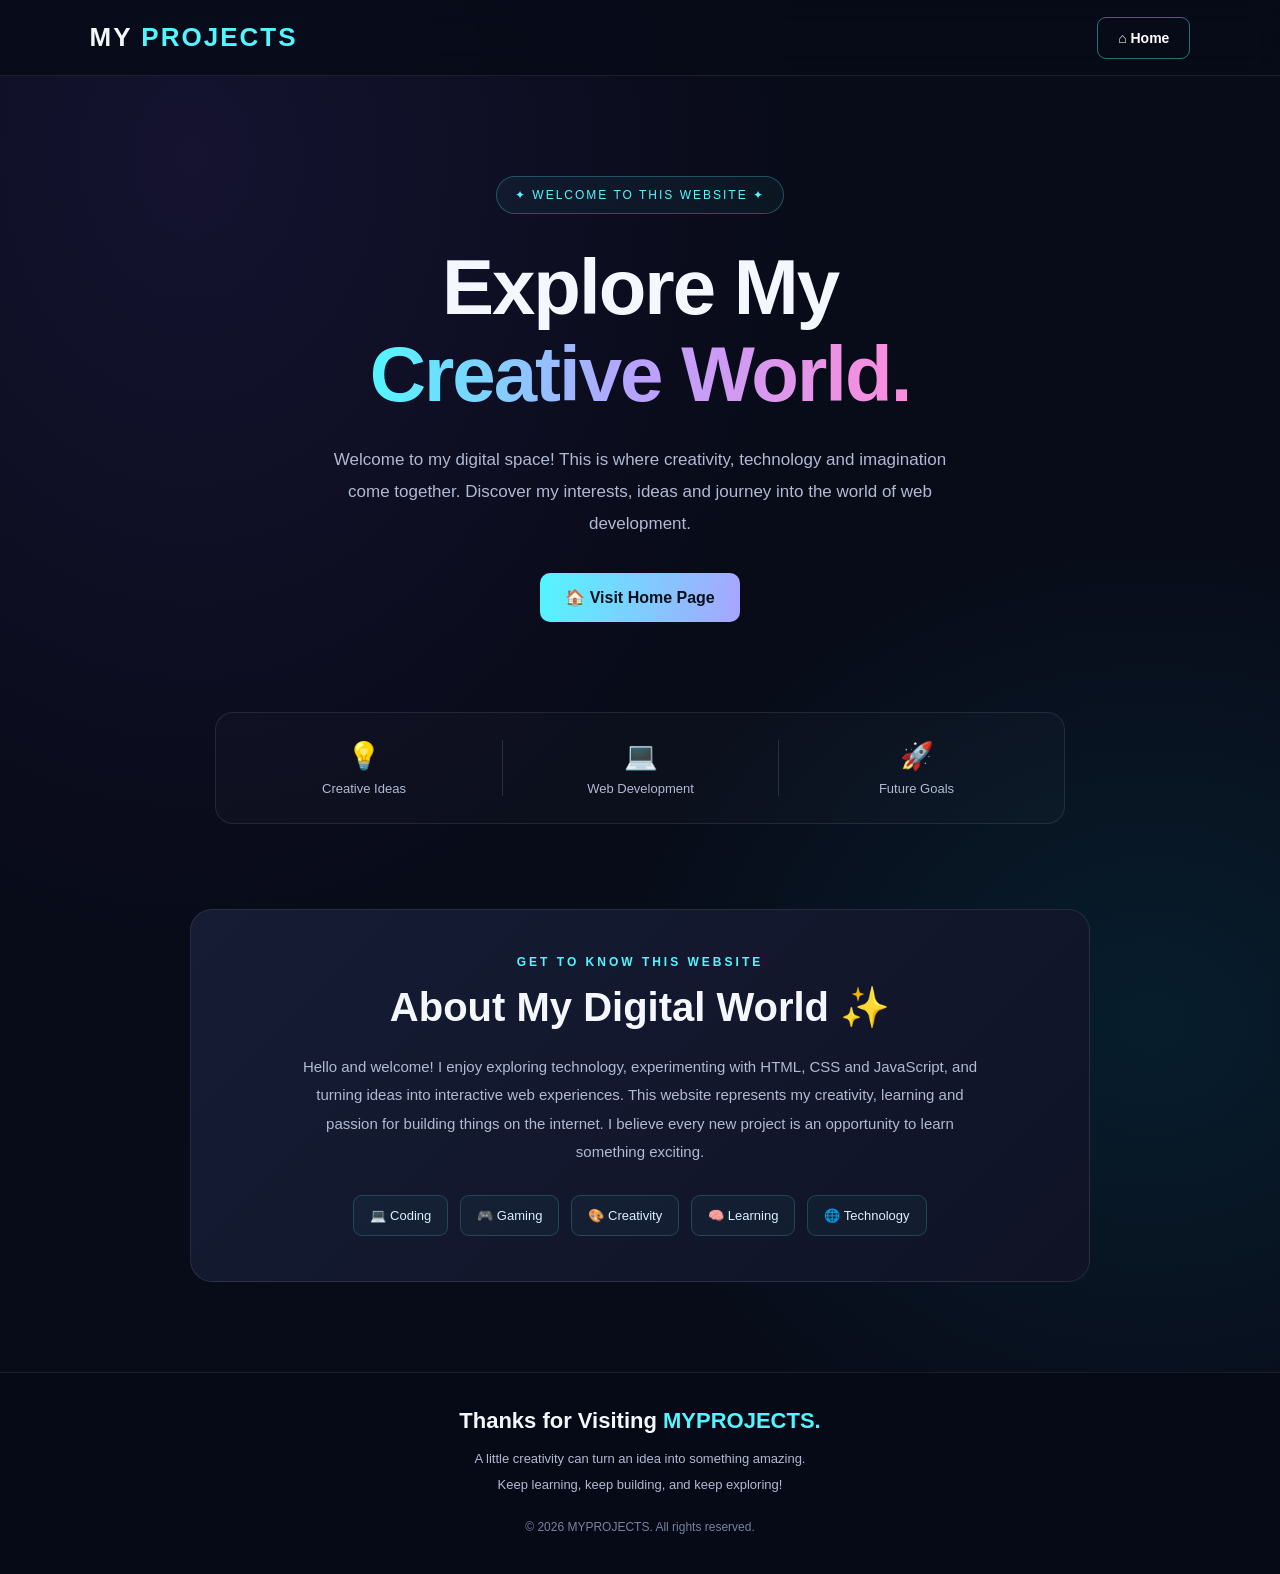
==== index.html @ be24fd2b "Restore index.html with original content" ====
<!DOCTYPE html>
<html lang="en">
<head>
<meta charset="UTF-8">
<meta name="viewport" content="width=device-width, initial-scale=1.0">
<title>MY PROJECTS</title>
<meta name="description" content="Welcome to my creative digital world. Explore my interests, creativity and web development journey.">

<style>
:root {
    --bg: #080b18;
    --panel: #11172b;
    --cyan: #53f6ff;
    --purple: #a78bfa;
    --white: #f5f7ff;
    --muted: #b0bad2;
}

* {
    margin: 0;
    padding: 0;
    box-sizing: border-box;
}

html { scroll-behavior: smooth; }

body {
    font-family: Arial, sans-serif;
    color: var(--white);
    background:
        radial-gradient(ellipse at 15% 10%, #5239a42c, transparent 40%),
        radial-gradient(ellipse at 90% 65%, #00d9ff17, transparent 35%),
        var(--bg);
    min-height: 100vh;
    overflow-x: hidden;
}

/* NAVIGATION */
header {
    padding: 22px 7%;
    display: flex;
    align-items: center;
    justify-content: space-between;
    background: #080b18dd;
    border-bottom: 1px solid #ffffff15;
    backdrop-filter: blur(14px);
}

.logo {
    font-size: 26px;
    font-weight: 900;
    letter-spacing: 2px;
}

.logo span { color: var(--cyan); }

nav a {
    text-decoration: none;
    color: white;
    border: 1px solid #53f6ff70;
    border-radius: 9px;
    padding: 12px 20px;
    font-size: 14px;
    font-weight: bold;
    transition: .25s;
}

nav a:hover {
    color: #07101b;
    background: var(--cyan);
    box-shadow: 0 0 20px #53f6ff55;
}

/* HERO */
.hero {
    min-height: 570px;
    padding: 100px 20px 90px;
    display: flex;
    flex-direction: column;
    align-items: center;
    justify-content: center;
    text-align: center;
}

.badge {
    padding: 11px 18px;
    border: 1px solid #53f6ff45;
    background: #53f6ff0c;
    border-radius: 40px;
    color: var(--cyan);
    font-size: 12px;
    letter-spacing: 2px;
    margin-bottom: 30px;
}

.hero h1 {
    font-size: clamp(42px, 8vw, 78px);
    line-height: 1.12;
    letter-spacing: -2px;
    font-weight: 900;
}

.gradient {
    background: linear-gradient(90deg, #53f6ff, #b9a1ff, #ff8cdb);
    background-clip: text;
    -webkit-background-clip: text;
    color: transparent;
}

.hero p {
    max-width: 650px;
    margin-top: 25px;
    color: var(--muted);
    font-size: 17px;
    line-height: 1.9;
}

.hero-button {
    display: inline-block;
    margin-top: 32px;
    padding: 15px 25px;
    border-radius: 10px;
    background: linear-gradient(100deg, var(--cyan), #a8a5ff);
    color: #07101b;
    text-decoration: none;
    font-weight: bold;
    transition: .25s;
}

.hero-button:hover {
    transform: translateY(-4px);
    box-shadow: 0 10px 30px #53f6ff30;
}

/* HIGHLIGHTS */
.highlights {
    width: min(850px, 90%);
    margin: 0 auto 85px;
    display: grid;
    grid-template-columns: repeat(3, 1fr);
    border: 1px solid #ffffff17;
    background: #ffffff05;
    border-radius: 18px;
    padding: 27px 10px;
    text-align: center;
}

.highlight + .highlight {
    border-left: 1px solid #ffffff20;
}

.highlight h2 {
    font-size: 27px;
    color: var(--cyan);
    margin-bottom: 9px;
}

.highlight p {
    color: var(--muted);
    font-size: 13px;
}

/* ABOUT */
.about {
    width: min(900px, 88%);
    margin: 0 auto 90px;
    padding: 45px 35px;
    border: 1px solid #ffffff18;
    background: linear-gradient(135deg, #151c34, #101326);
    border-radius: 22px;
    text-align: center;
    scroll-margin-top: 30px;
}

.section-label {
    color: var(--cyan);
    font-size: 12px;
    font-weight: bold;
    letter-spacing: 3px;
    margin-bottom: 15px;
}

.about h2 {
    font-size: clamp(28px, 5vw, 40px);
    margin-bottom: 22px;
}

.about > p {
    max-width: 680px;
    margin: 0 auto;
    color: var(--muted);
    line-height: 1.9;
    font-size: 15px;
}

.interests {
    display: flex;
    flex-wrap: wrap;
    justify-content: center;
    gap: 12px;
    margin-top: 28px;
}

.interest {
    padding: 12px 16px;
    border: 1px solid #53f6ff30;
    background: #53f6ff09;
    border-radius: 9px;
    font-size: 13px;
    color: #dceeff;
}

/* FOOTER */
footer {
    padding: 35px 20px;
    text-align: center;
    background: #060916;
    border-top: 1px solid #ffffff15;
}

footer h3 {
    font-size: 22px;
    margin-bottom: 12px;
}

footer h3 span { color: var(--cyan); }

footer p {
    color: var(--muted);
    font-size: 13px;
    line-height: 2;
}

footer .copyright {
    margin-top: 17px;
    color: #77839f;
    font-size: 12px;
}

@media (max-width: 600px) {
    header {
        padding: 20px 5%;
    }

    .logo { font-size: 21px; }

    nav a {
        padding: 10px 13px;
        font-size: 12px;
    }

    .hero {
        min-height: 490px;
        padding: 75px 20px;
    }

    .hero h1 { letter-spacing: -1px; }

    .hero p { font-size: 15px; }

    .highlights {
        padding: 22px 5px;
    }

    .highlight h2 { font-size: 21px; }

    .highlight p { font-size: 11px; }

    .about {
        padding: 35px 20px;
    }
}

@media (prefers-reduced-motion: reduce) {
    html { scroll-behavior: auto; }
    *, *::before, *::after { transition: none; }
}
</style>
</head>

<body>

<header>
    <div class="logo">MY<span> PROJECTS</span></div>

    <!-- Only one navigation link -->
    <nav>
        <a href="index.html">⌂ Home</a>
    </nav>
</header>

<main>

    <section class="hero">
        <div class="badge">✦ WELCOME TO THIS WEBSITE ✦</div>

        <h1>
            Explore My<br>
            <span class="gradient">Creative World.</span>
        </h1>

        <p>
            Welcome to my digital space! This is where creativity,
            technology and imagination come together.
            Discover my interests, ideas and journey into the world of web development.
        </p>

        <a href="home.html" class="hero-button">
            🏠 Visit Home Page
        </a>
    </section>

    <section class="highlights">
        <div class="highlight">
            <h2>💡</h2>
            <p>Creative Ideas</p>
        </div>

        <div class="highlight">
            <h2>💻</h2>
            <p>Web Development</p>
        </div>

        <div class="highlight">
            <h2>🚀</h2>
            <p>Future Goals</p>
        </div>
    </section>

    <section class="about" id="about">
        <div class="section-label">GET TO KNOW THIS WEBSITE</div>

        <h2>About My Digital World ✨</h2>

        <p>
            Hello and welcome! I enjoy exploring technology,
            experimenting with HTML, CSS and JavaScript,
            and turning ideas into interactive web experiences.
            This website represents my creativity, learning
            and passion for building things on the internet.
            I believe every new project is an opportunity
            to learn something exciting.
        </p>

        <div class="interests">
            <div class="interest">💻 Coding</div>
            <div class="interest">🎮 Gaming</div>
            <div class="interest">🎨 Creativity</div>
            <div class="interest">🧠 Learning</div>
            <div class="interest">🌐 Technology</div>
        </div>
    </section>

</main>

<footer>
    <h3>Thanks for Visiting <span>MYPROJECTS.</span></h3>

    <p>
        A little creativity can turn an idea into something amazing.<br>
        Keep learning, keep building, and keep exploring!
    </p>

    <p class="copyright">
        © 2026 MYPROJECTS. All rights reserved.
    </p>
</footer>

</body>
</html>
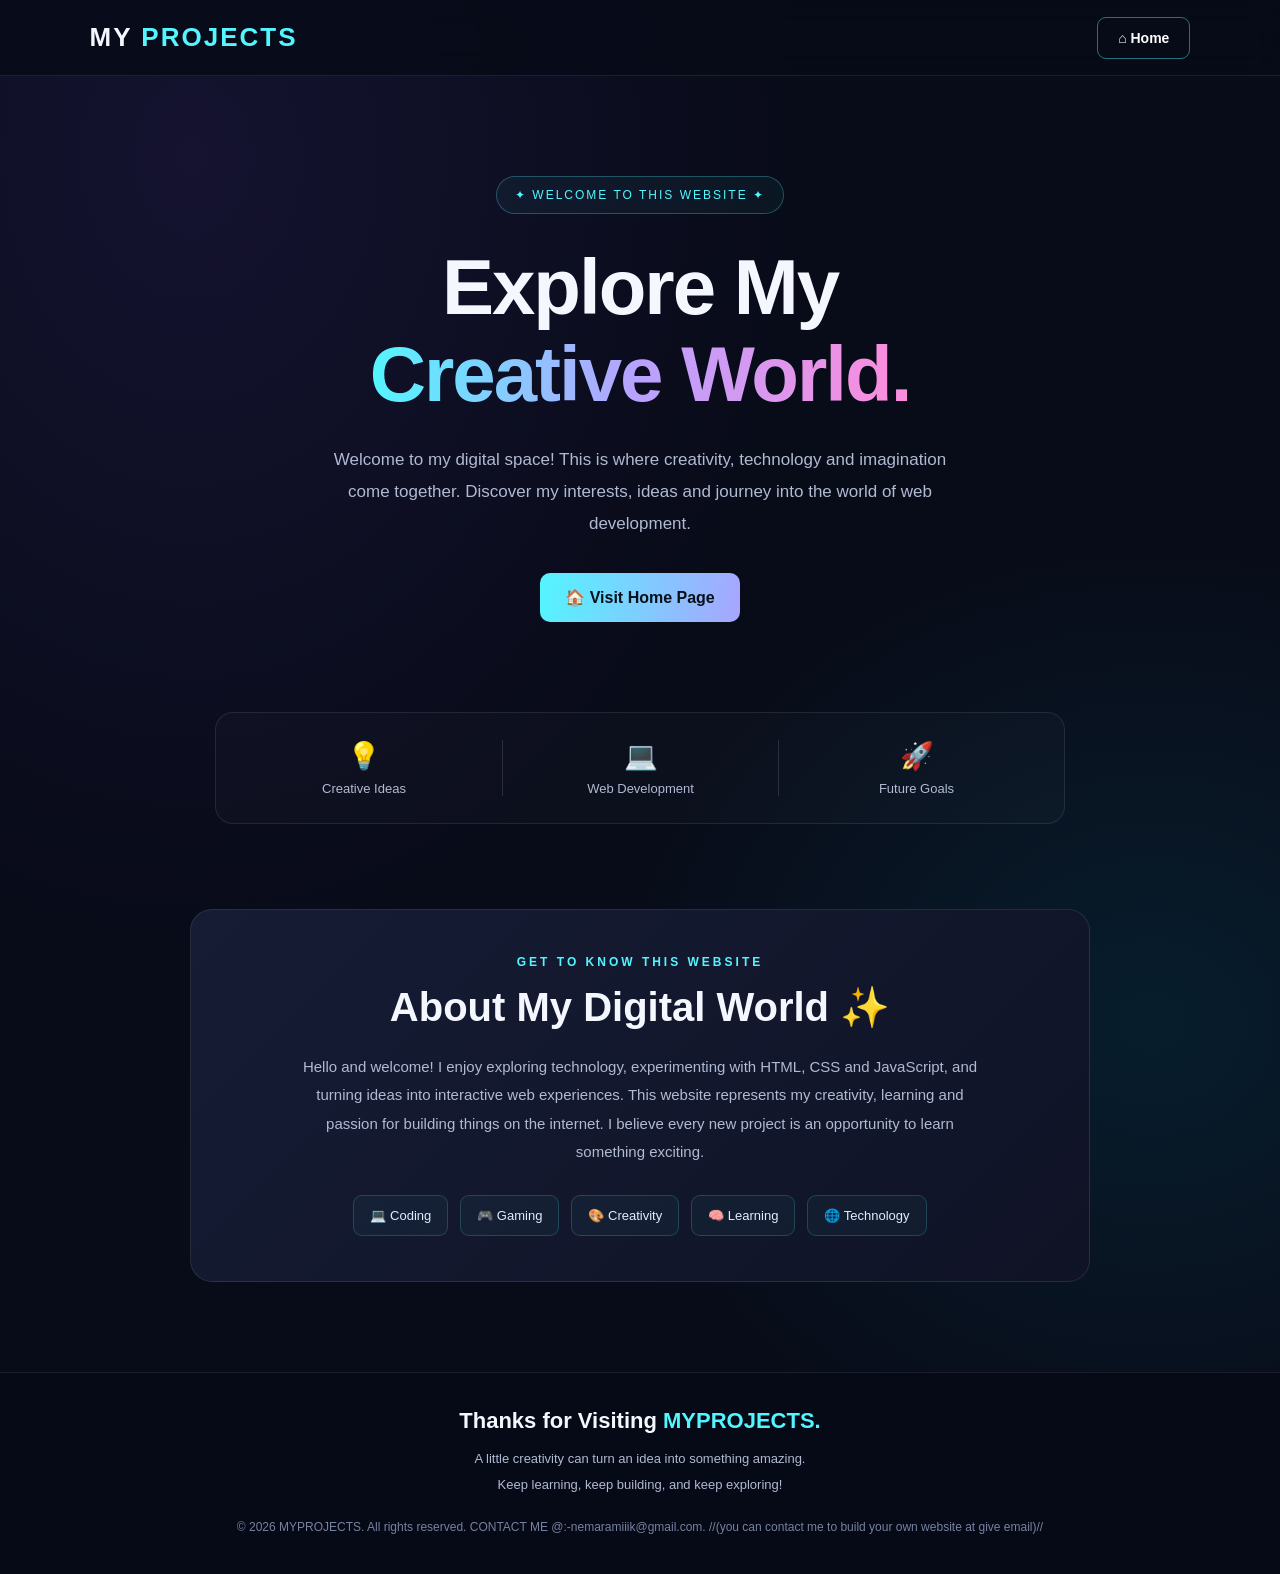
==== commit 83940aa9: "Update footer with contact email Added contact information in the footer section." ====
--- a/index.html
+++ b/index.html
@@ -306,7 +306,7 @@
             Discover my interests, ideas and journey into the world of web development.
         </p>
 
-        <a href="home.html" class="hero-button">
+        <a href="Home.html" class="hero-button">
             🏠 Visit Home Page
         </a>
     </section>
@@ -364,6 +364,8 @@
 
     <p class="copyright">
         © 2026 MYPROJECTS. All rights reserved.
+        CONTACT ME @:-nemaramiiik@gmail.com.
+        //(you can contact me to build your own website at give email)//
     </p>
 </footer>
 
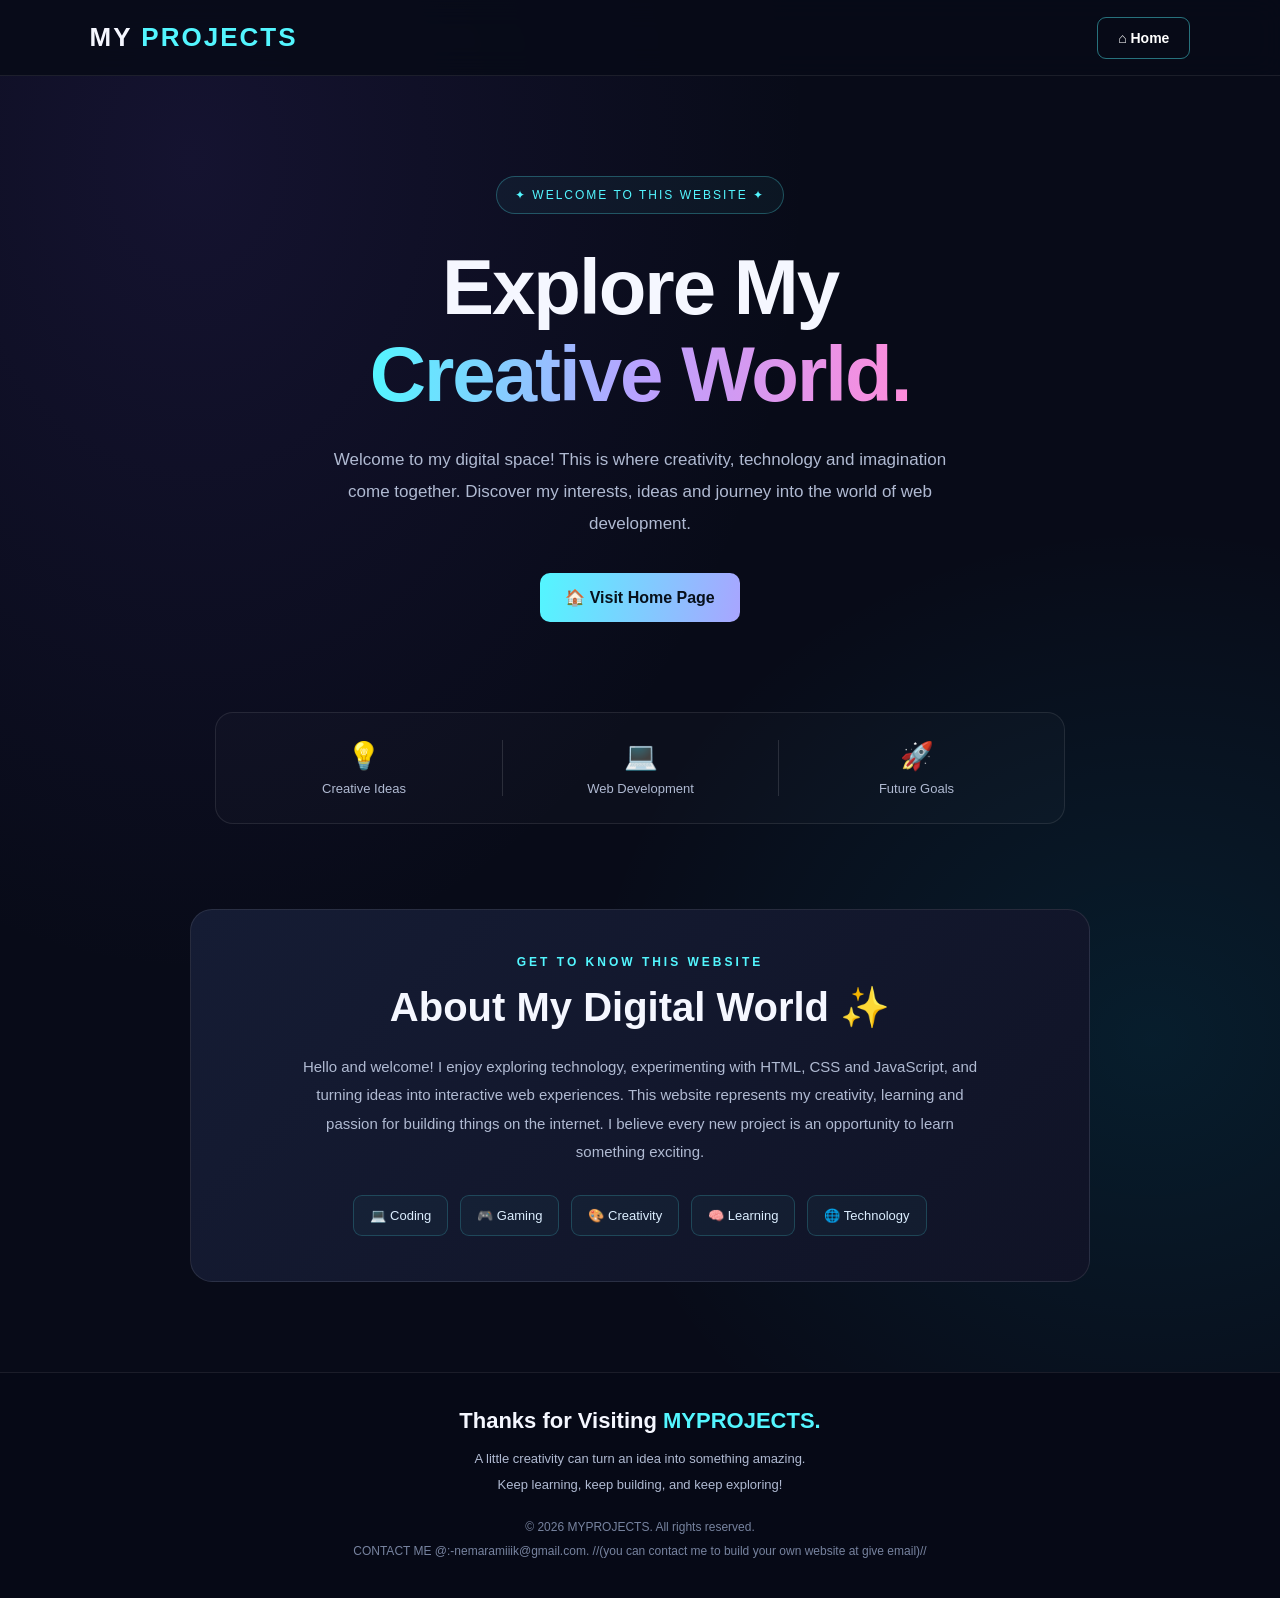
==== commit 2d8ec252: "Fix HTML structure and styling" ====
--- a/index.html
+++ b/index.html
@@ -364,6 +364,7 @@
 
     <p class="copyright">
         © 2026 MYPROJECTS. All rights reserved.
+        <br>
         CONTACT ME @:-nemaramiiik@gmail.com.
         //(you can contact me to build your own website at give email)//
     </p>
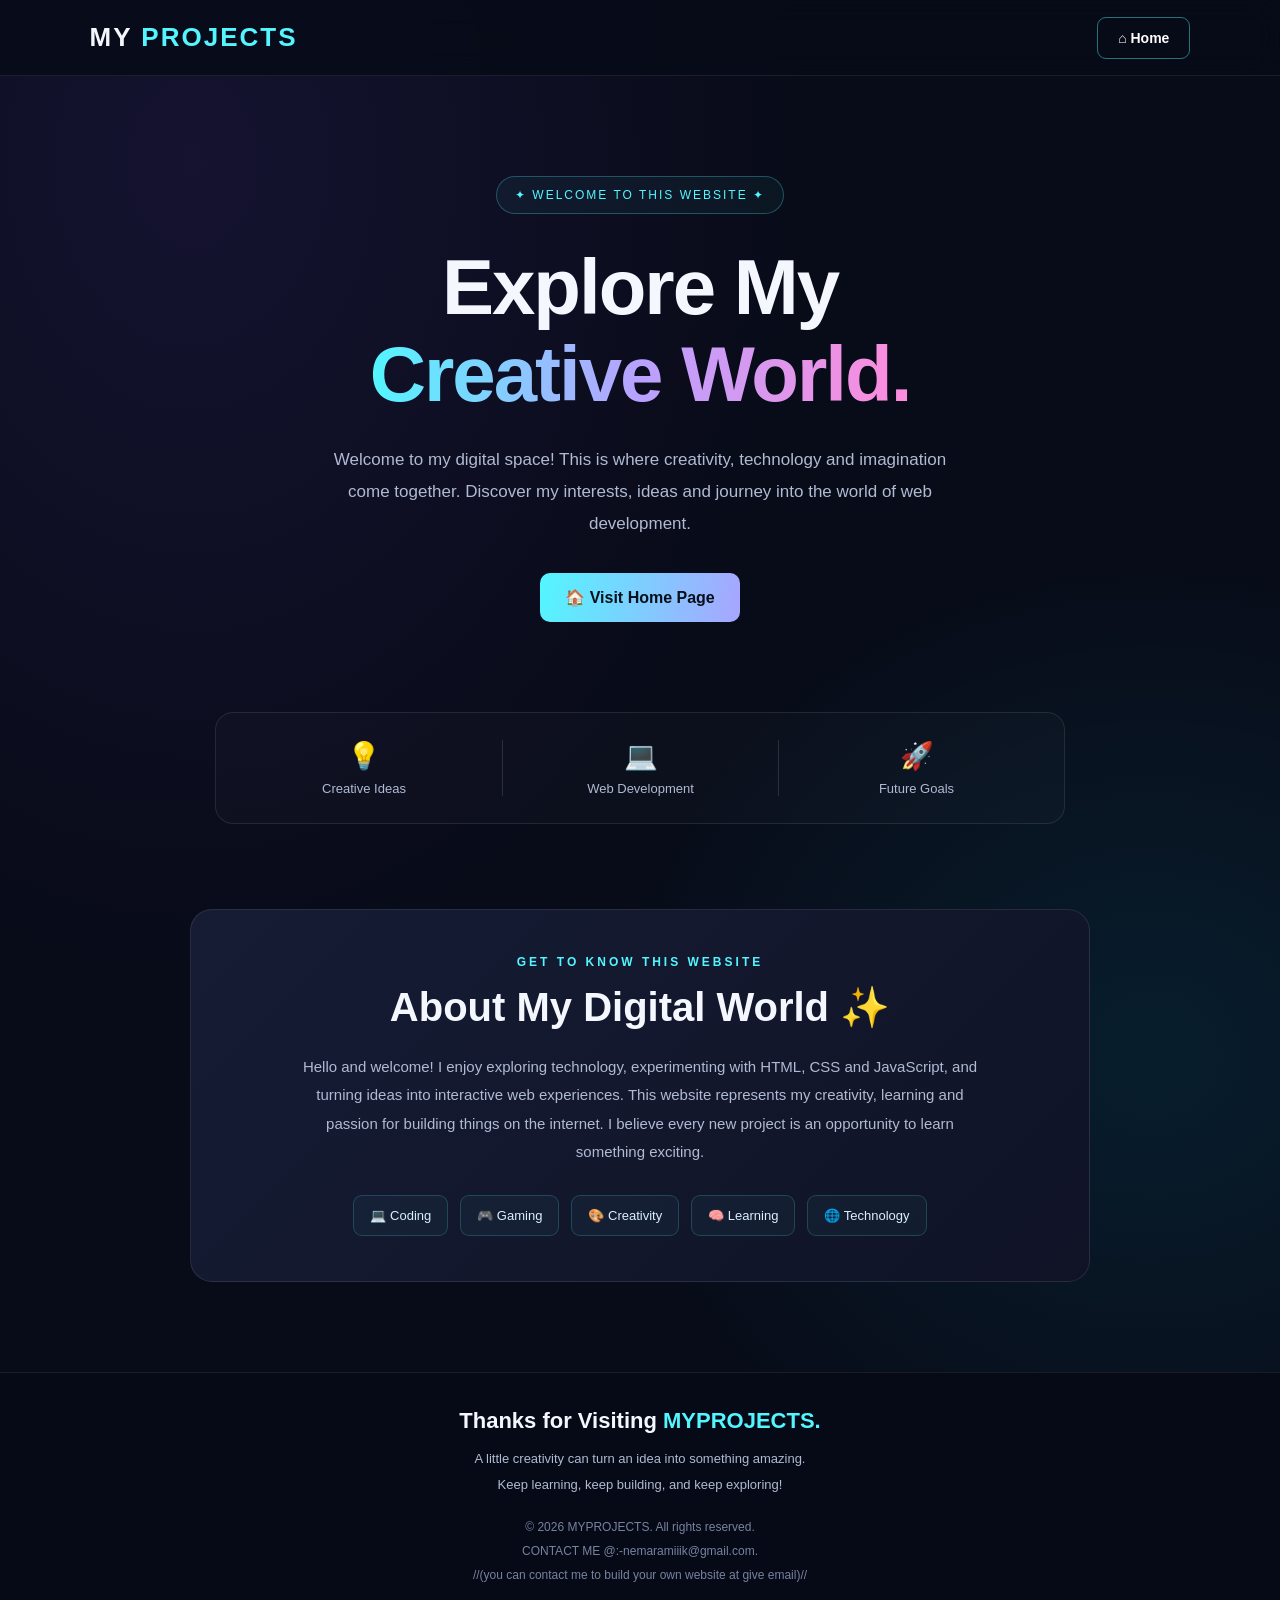
==== commit 5cf87c10: "Refactor index.html structure and styles" ====
--- a/index.html
+++ b/index.html
@@ -366,6 +366,7 @@
         © 2026 MYPROJECTS. All rights reserved.
         <br>
         CONTACT ME @:-nemaramiiik@gmail.com.
+        <br>
         //(you can contact me to build your own website at give email)//
     </p>
 </footer>
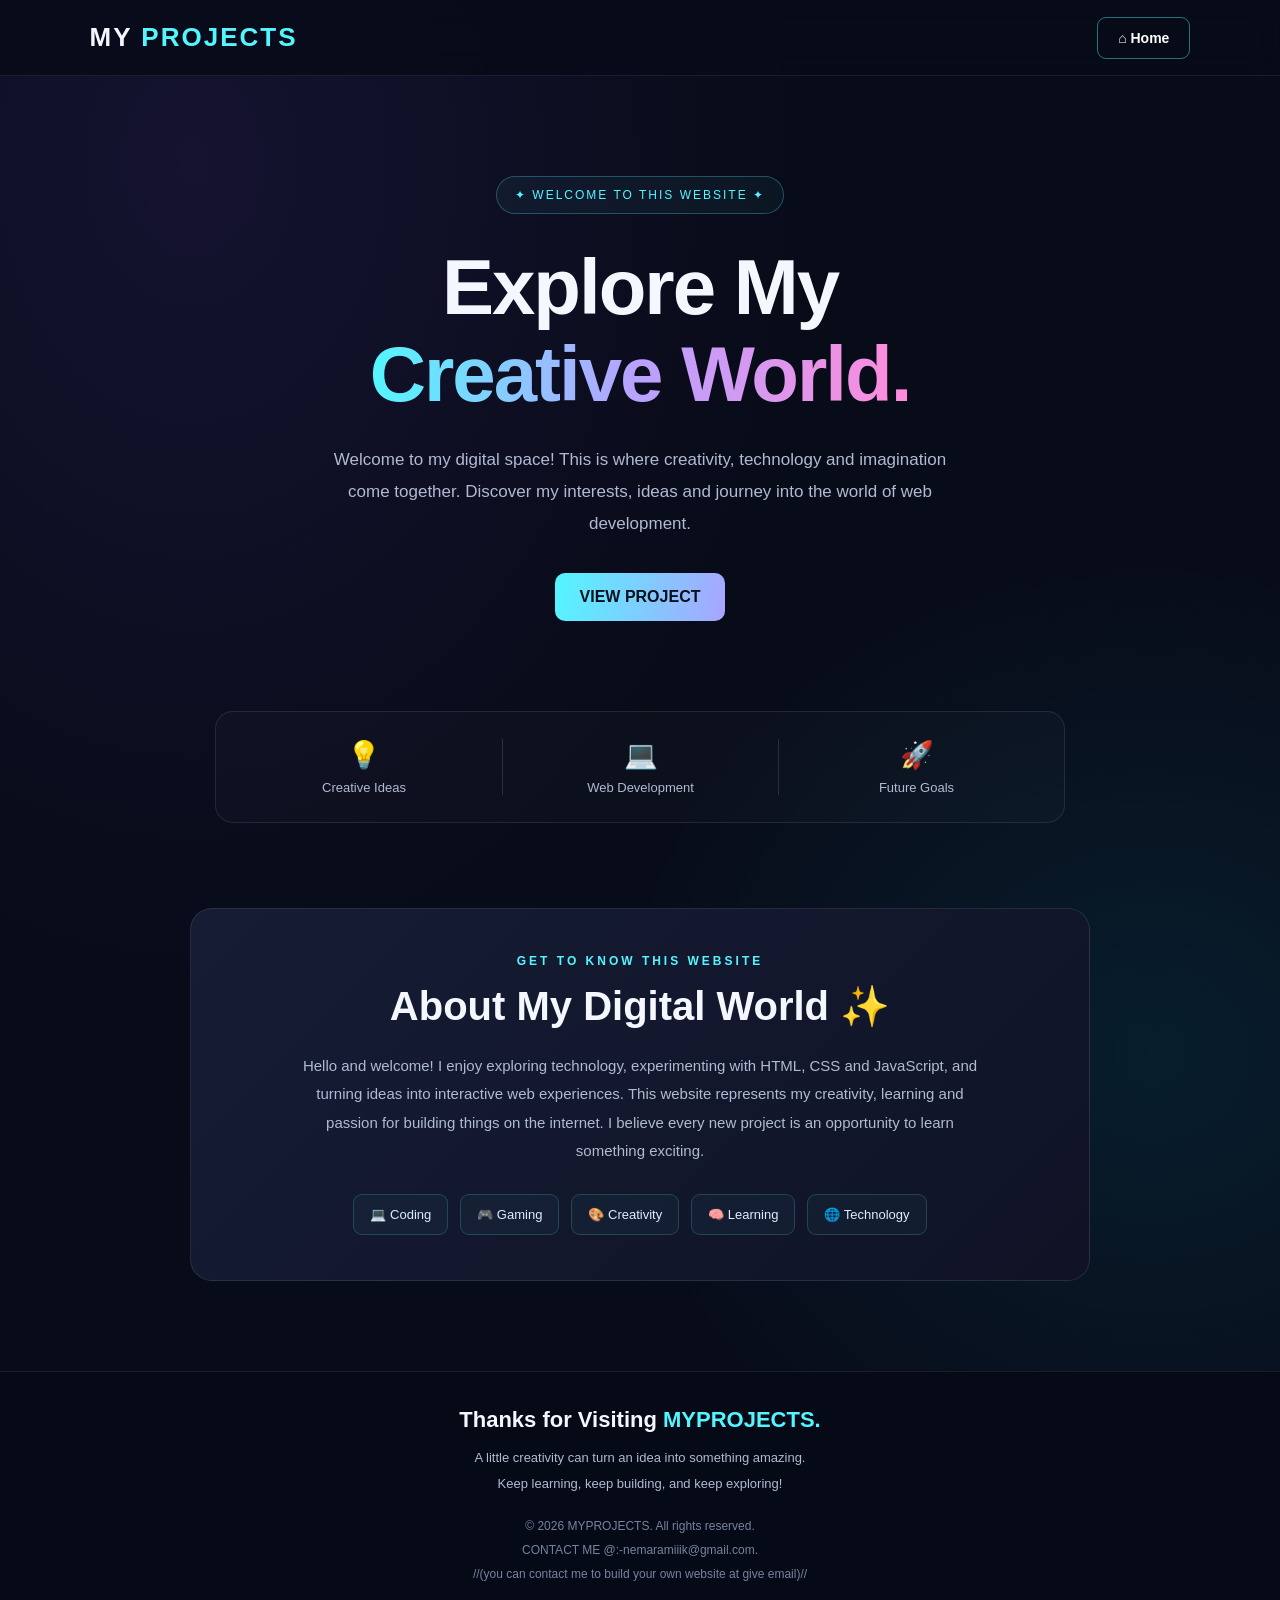
==== commit 0632d2df: "Update index.html" ====
--- a/index.html
+++ b/index.html
@@ -307,7 +307,7 @@
         </p>
 
         <a href="Home.html" class="hero-button">
-            🏠 Visit Home Page
+            VIEW PROJECT 
         </a>
     </section>
 
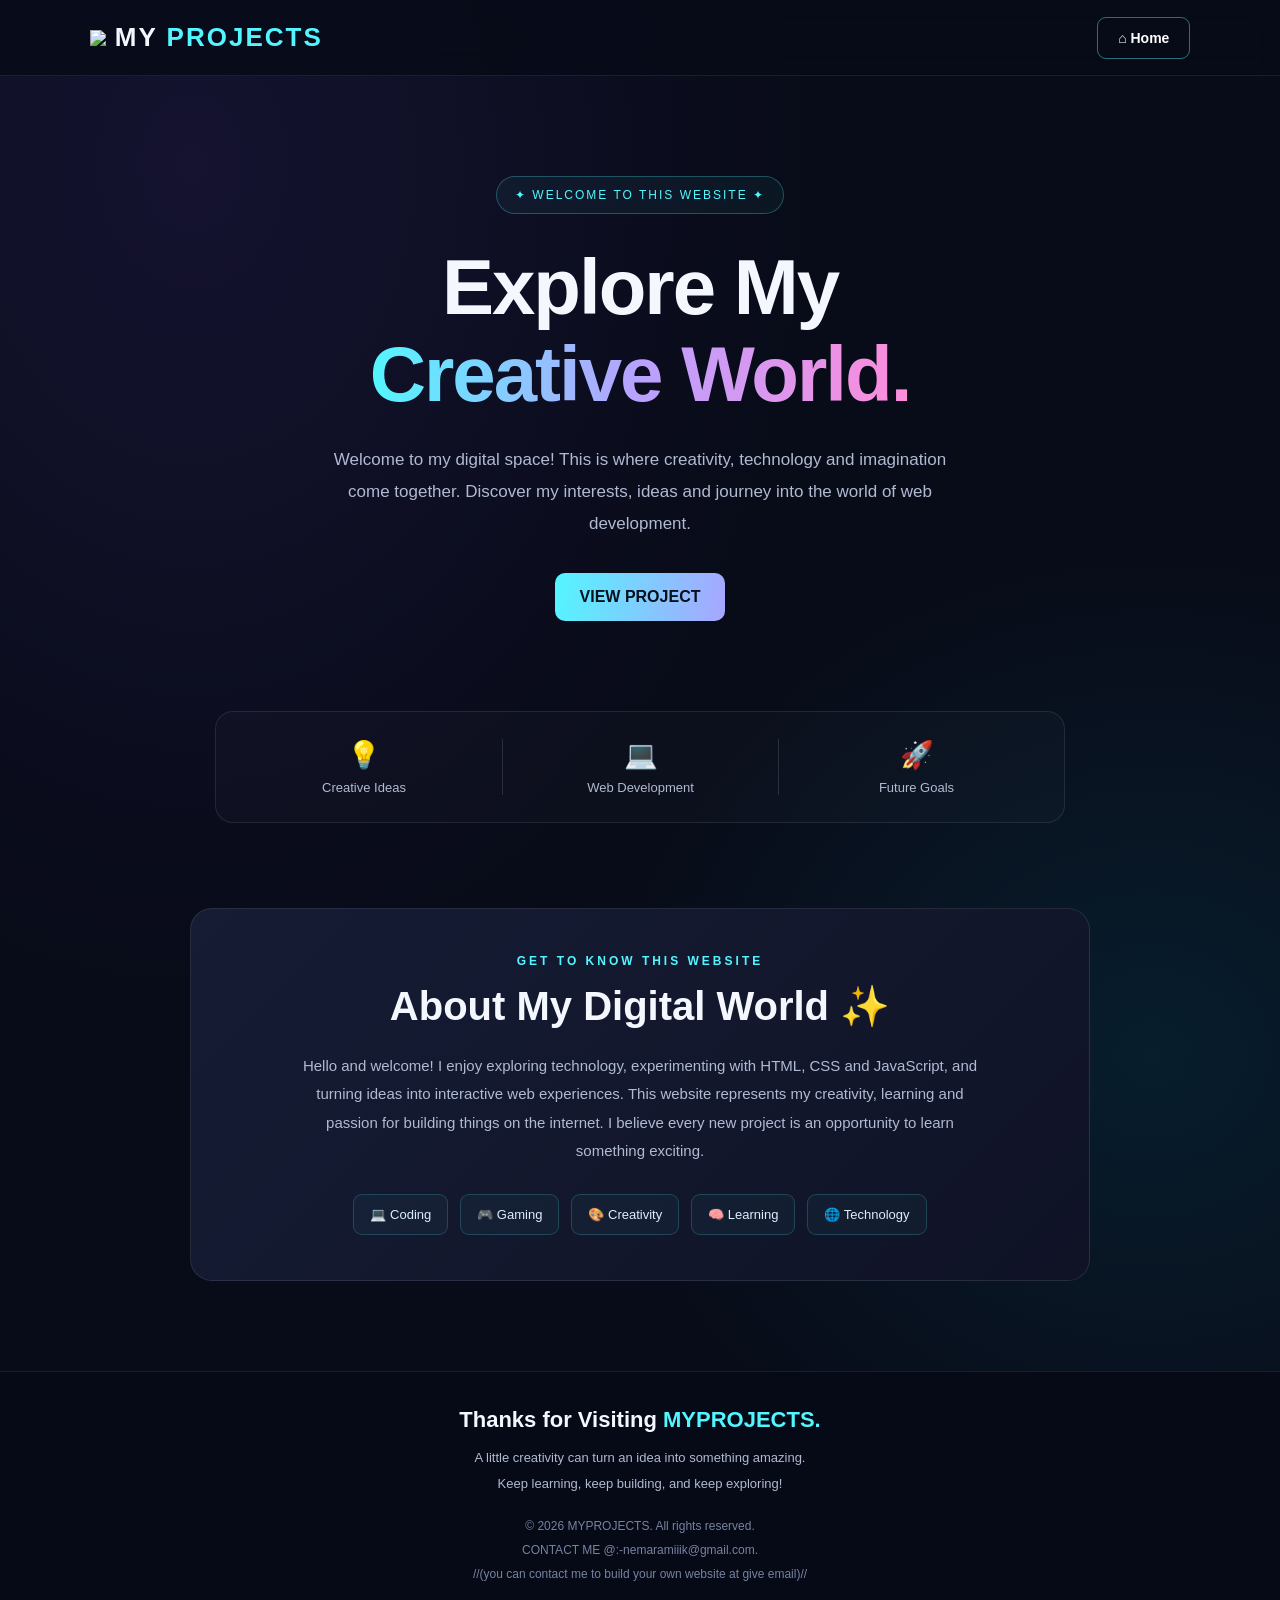
==== commit aca32207: "Refactor index.html structure and styles" ====
--- a/index.html
+++ b/index.html
@@ -282,7 +282,7 @@
 <body>
 
 <header>
-    <div class="logo">MY<span> PROJECTS</span></div>
+    <div class="logo"><img src ="Neon My Projects Tech Badge.png"> MY<span> PROJECTS</span></div>
 
     <!-- Only one navigation link -->
     <nav>
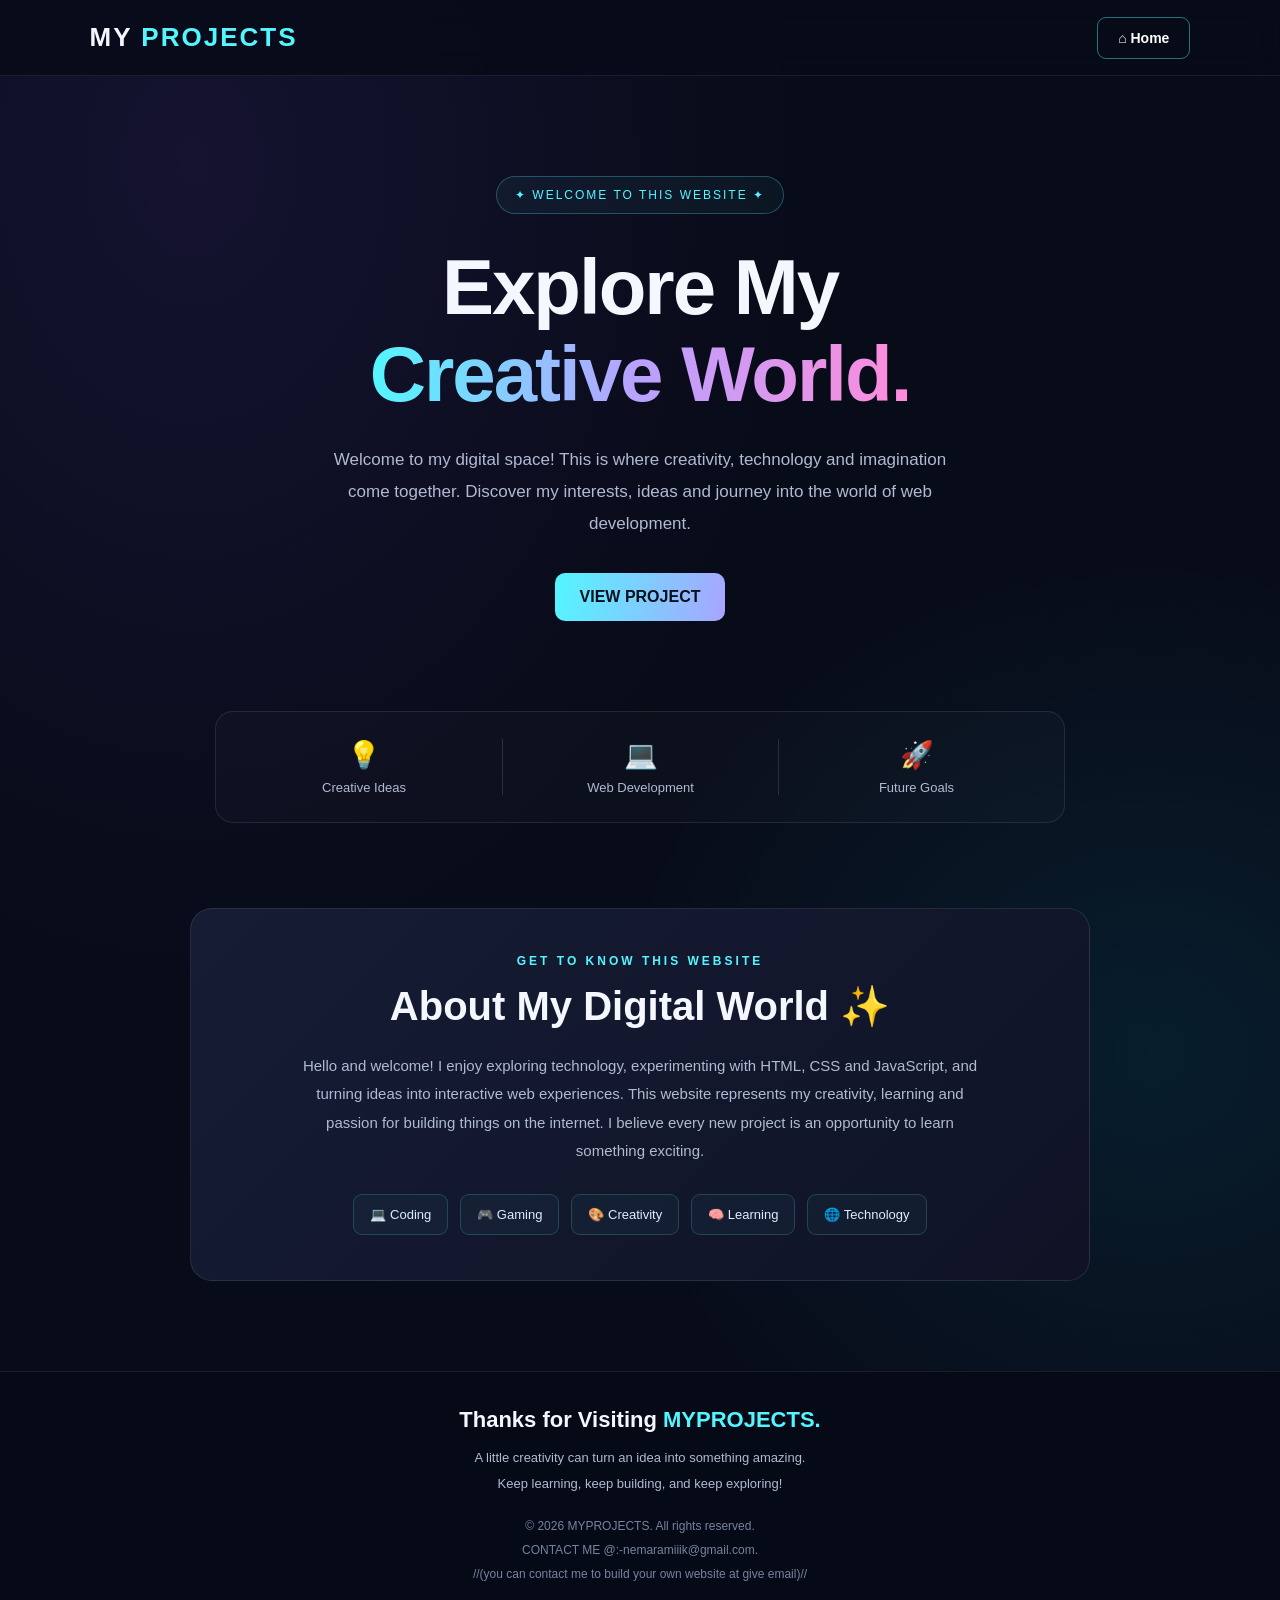
==== commit b47ae0a5: "Update index.html" ====
--- a/index.html
+++ b/index.html
@@ -282,7 +282,7 @@
 <body>
 
 <header>
-    <div class="logo"><img src ="Neon My Projects Tech Badge.png"> MY<span> PROJECTS</span></div>
+    <div class="logo"> MY<span> PROJECTS</span></div>
 
     <!-- Only one navigation link -->
     <nav>
